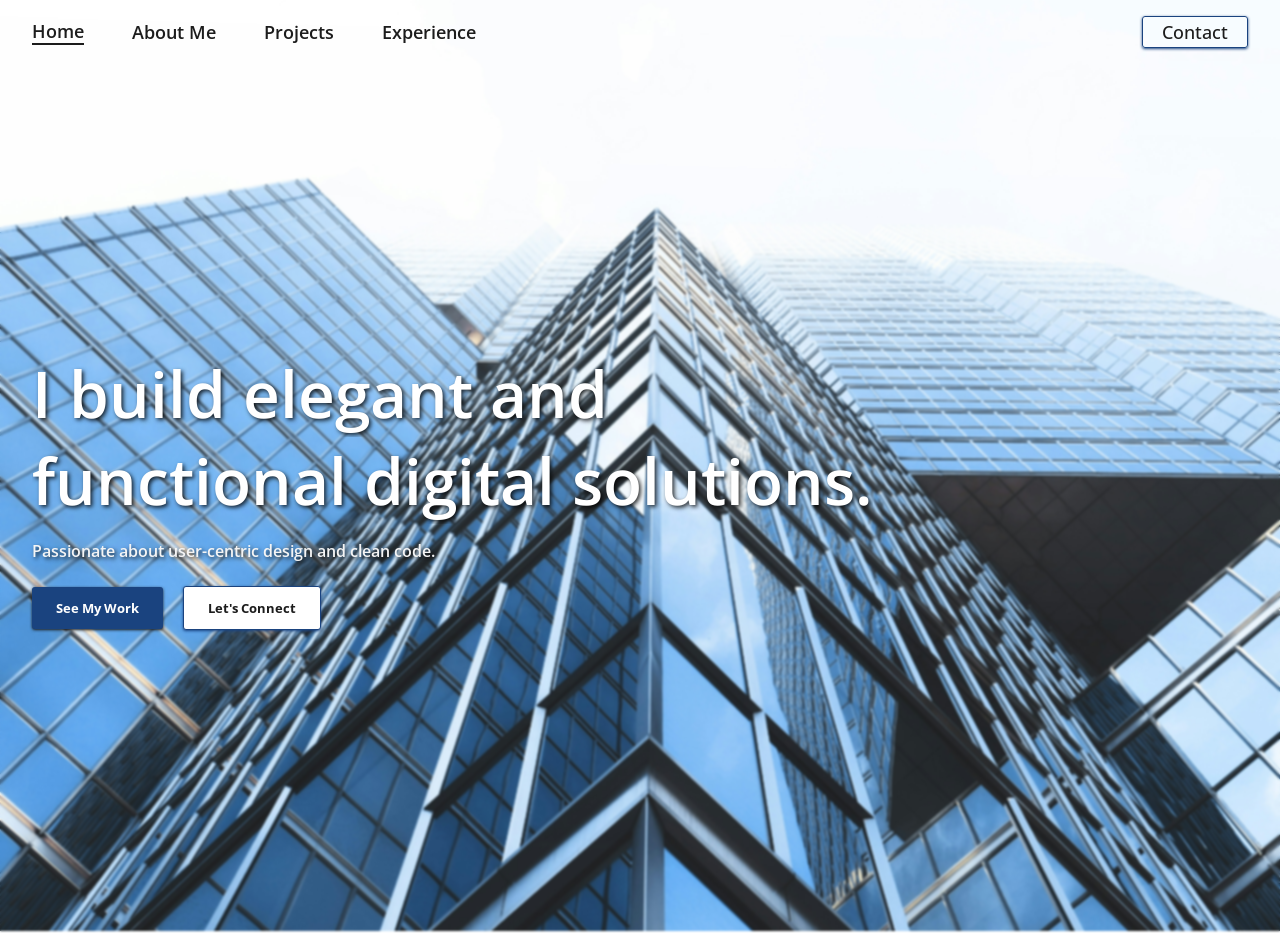
==== index.html @ a978560e "Home page is finished. Homepage is fully responsive and styled. Next is to work on about me page." ====
<!DOCTYPE html>
<html lang="en">
<head>
    <meta charset="UTF-8">
    <meta name="viewport" content="width=device-width, initial-scale=1.0">
    <title>Jayce Develops</title>
    <link href="/style.css" rel="stylesheet">
    <script src="script.js"></script>

    <link rel="preconnect" href="https://fonts.googleapis.com">
    <link rel="preconnect" href="https://fonts.gstatic.com" crossorigin>
    <link href="https://fonts.googleapis.com/css2?family=Bungee&family=Datatype:wght@100..900&family=JetBrains+Mono:ital,wght@0,100..800;1,100..800&family=Noto+Serif:ital,wght@0,100..900;1,100..900&family=Open+Sans:ital,wght@0,300..800;1,300..800&family=Roboto+Slab:wght@100..900&display=swap" rel="stylesheet">
    <link rel="preconnect" href="https://fonts.googleapis.com">
    <link rel="preconnect" href="https://fonts.gstatic.com" crossorigin>
    <link href="https://fonts.googleapis.com/css2?family=Bungee&family=Datatype:wght@100..900&family=JetBrains+Mono:ital,wght@0,100..800;1,100..800&family=Noto+Serif:ital,wght@0,100..900;1,100..900&family=Open+Sans:ital,wght@0,300..800;1,300..800&family=Playwrite+IE:wght@100..400&family=Roboto+Slab:wght@100..900&display=swap" rel="stylesheet">
</head>
<body>
    <nav>
        <button id="hamburger" aria-label="Open menu">
            <span></span>
            <span></span>
            <span></span>
        </button>
        <div id="nav-links">
            <div id="currentPage">
                <h3 class="page open-sans-font" id="home">Home</h3>
                <hr>
            </div>
            <h3 class="page open-sans-font">About Me</h3>
            <h3 class="page open-sans-font">Projects</h3>
            <h3 class="page open-sans-font">Experience</h3>
            <button class="page open-sans-font" id="contact">Contact</button>
        </div>
    </nav>
        <main>
            <h1 class="open-sans-font">I build elegant and</h1>
            <h1 class="open-sans-font secondLine">functional digital solutions.</h1>
            <h4 class="open-sans-font">Passionate about user-centric design and clean code.</h4>
            <div id="directButtons">
                <button class="filled open-sans-font">See My Work</button>
                <button class="unfilled open-sans-font" id="connect">Let's Connect</button>
            </div>
        </main>
    <script>
        document.addEventListener('DOMContentLoaded', () => {
            const hamburger = document.getElementById('hamburger');
            const navLinks = document.getElementById('nav-links');

            hamburger.addEventListener('click', () => {
                navLinks.classList.toggle('open');
            });

            document.addEventListener('click', (e) => {
                if (!hamburger.contains(e.target) && !navLinks.contains(e.target)) {
                    navLinks.classList.remove('open');
                }
            });
        });
    </script>
</body>
</html>
---- style.css ----
* {
    margin: 0 0;
    padding: 0 0;
}

body {
    overflow-x: hidden;
    overflow-y: hidden;
    grid-template-rows: auto auto;
    background: url('./assets/images/background.jpg');
    background-size: cover;
    background-position: center;
    background-repeat: no-repeat;
    background-attachment: fixed;
    margin: 0;
    backdrop-filter: blur(1px);
}

/* Navigation Bar */
nav {
    
    min-height: auto;
    background-color: transparent;
    display: flex;
    align-items: center;
}

#hamburger {
    display: none;
    flex-direction: column;
    justify-content: space-between;
    width: 24px;
    height: 18px;
    background: transparent;
    border: none;
    cursor: pointer;
    padding: 0;
    margin: 1.5rem 0 0 1.5rem;
    flex-shrink: 0;
}

#hamburger span {
    display: block;
    width: 100%;
    height: 2px;
    background-color: #1C1C1C;
    border-radius: 2px;
    transition: all 0.3s ease;
}

#nav-links {
    width: 100%;
    display: flex;
    align-items: center;
}

.page {
    display: flex;
    font-size: clamp(0.75rem, 5vw, 1.10rem);
    background-color: transparent;
    border: none;
    color: #1C1C1C;
    margin: 1rem 1rem 0 2rem;
}

.page:hover {
    cursor: pointer;
}

#currentPage {
    height: fit-content;
    display: flex;
    flex-direction: column;
    margin: 1rem 1rem 0 2rem;
    justify-content: center;
    align-items: center;
}

#currentPage h3 {
    margin: 0;
}

#currentPage hr{
    margin: 0;
    width: 100%;
    height: 0.1rem;
    background-color: #1C1C1C;
    border: none;
}

#contact {
    border: solid 1.5px #1A437F;
    border-radius: 3px;
    height: fit-content;
    padding: 0.2rem 1.2rem;
    margin: 1rem 2rem 0 auto;
    color: #1C1C1C;
    font-weight: 500;
    box-shadow: 0px 1px 3px #1A437F;
}

#contact:hover {
    background-color: #1A437F;
    color: #FFFFFF;
    border: solid 1.5px #1A437F;
    box-shadow: 0px 1px 3px #1A437F;
    
}

#contact:active{
    box-shadow: none;
}

@media screen and (max-width: 980px){
    #contact {
        visibility: hidden;
    }
}

@media screen and (max-width: 768px) {
    nav {
        align-items: center;
        flex-direction: row;
        flex-wrap: nowrap;
    }

    #hamburger {
        display: flex;
        margin-top: 2rem;
        margin: 1rem 1rem;
    }

    #nav-links {
        display: none;
        flex-direction: row;
        align-items: center;
        flex-wrap: nowrap;
        overflow: hidden;
    }

    #nav-links.open {
        display: flex;
    }

    #nav-links .page,
    #nav-links #currentPage {
        margin: 0 1rem 0 0.5rem;
        font-size: clamp(0.5rem, 3vw, 0.85rem);
        white-space: nowrap;
        padding: 0 0;
    }

}

/***********************************************/

main {
    height: 100vh;
    width: 100%;
    margin: 0;
    padding: 0 0 0 2rem;
    box-sizing: border-box;
    display: grid;
    grid-template-rows: auto max-content max-content max-content max-content auto;
}

main h1 {
    width: fit-content;
    font-size: clamp(2rem, 5vw, 4rem);
    color:#FFFFFF;
    text-shadow: 2px 2px 4px rgba(0,0,0,0.8);
    margin: 0;
    overflow: auto;
    grid-row: 2;
}

.secondLine {
    margin-bottom: 1rem;
    grid-row: 3;
}

main h4 {
    font-weight: 900;
    font-size: 1rem;
    color: #F5F5F5;
    text-shadow: 2px 2px 4px rgba(0,0,0,0.8);
    max-width: 600px;
    margin-bottom: 1.5rem;
    grid-row: 4;
}

#directButtons {
    width: fit-content;
    grid-row: 5;
}

#directButtons button {
    padding: 0.75rem 1.5rem;
    margin: 0 1rem 1rem 0;
    border: solid 1.5px;
    border-radius: 3px;
    cursor: pointer;
    color: #FFFFFF;
}

#directButtons .filled {
    border: none;
    background-color: #1A437F;
    font-weight: bold;
    box-shadow: 0px 1px 3px #1C1C1C;
}

#directButtons .unfilled {
    border: solid 1.5px #1A437F;
    background-color: #FFFFFF;
    font-weight: bold;
    box-shadow: 0px 1px 3px #1A437F;
    color: #1C1C1C;
}

#directButtons .filled:active {
    box-shadow: none;
}

#directButtons .unfilled:active {
    box-shadow: none;
}

/* Fonts */
.open-sans-font {
  font-family: "Open Sans", sans-serif;
  font-optical-sizing: auto;
  font-weight: 600;
  font-style: normal;
  font-variation-settings:
    "wdth" 100;
}

.playwrite-ie-font {
  font-family: "Playwrite IE", cursive;
  font-optical-sizing: auto;
  font-weight: 600;
  font-style: normal;
}
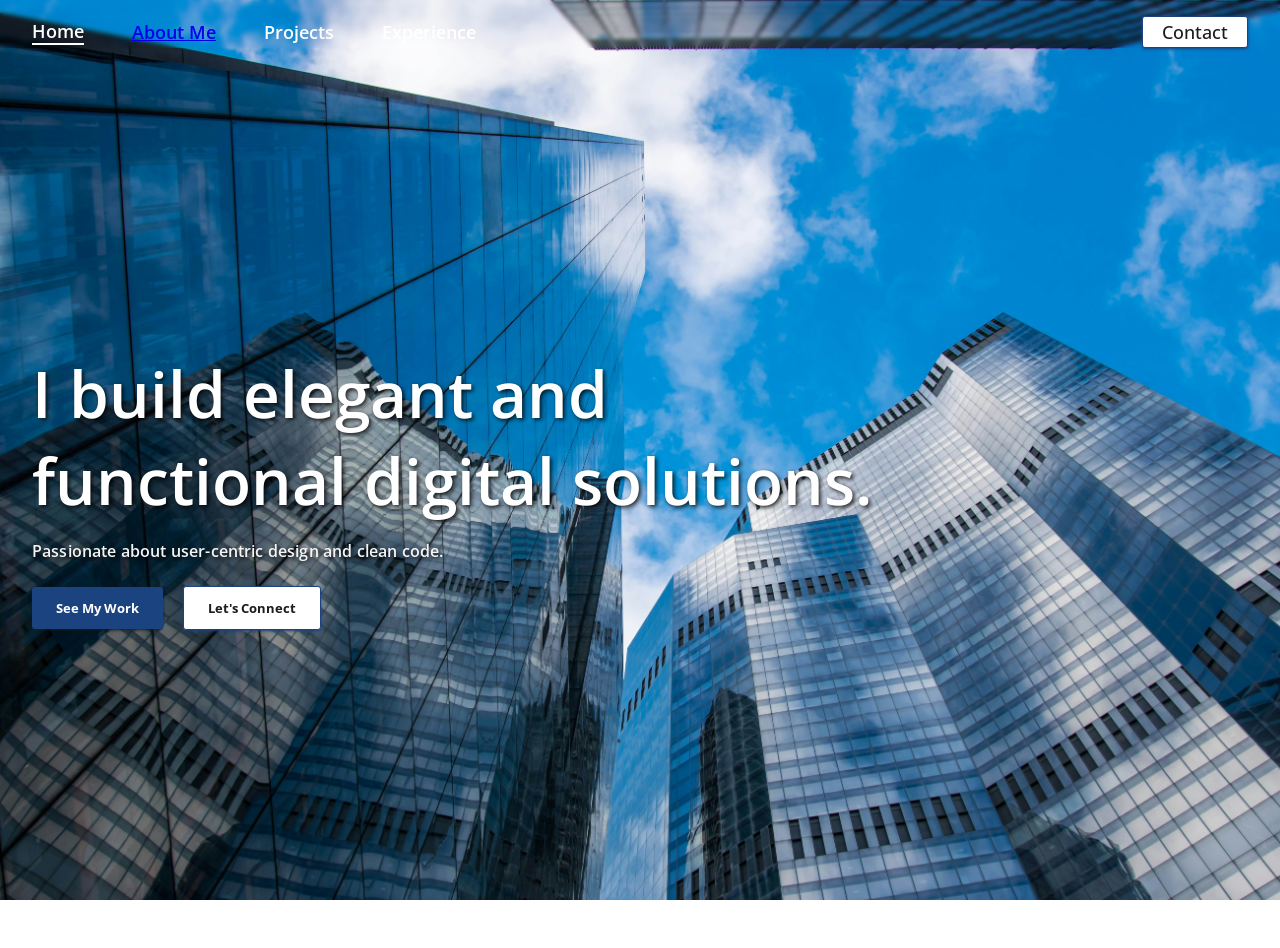
==== commit 6d52996d: "Added a link to the about me page on homepage. Finished navigation bar on about me page. Just need t" ====
--- a/index.html
+++ b/index.html
@@ -5,7 +5,6 @@
     <meta name="viewport" content="width=device-width, initial-scale=1.0">
     <title>Jayce Develops</title>
     <link href="/style.css" rel="stylesheet">
-    <script src="script.js"></script>
 
     <link rel="preconnect" href="https://fonts.googleapis.com">
     <link rel="preconnect" href="https://fonts.gstatic.com" crossorigin>
@@ -26,7 +25,7 @@
                 <h3 class="page open-sans-font" id="home">Home</h3>
                 <hr>
             </div>
-            <h3 class="page open-sans-font">About Me</h3>
+            <h3 class="page open-sans-font"><a href="./assets/aboutme/aboutpage.html">About Me</a></h3>
             <h3 class="page open-sans-font">Projects</h3>
             <h3 class="page open-sans-font">Experience</h3>
             <button class="page open-sans-font" id="contact">Contact</button>
@@ -41,21 +40,6 @@
                 <button class="unfilled open-sans-font" id="connect">Let's Connect</button>
             </div>
         </main>
-    <script>
-        document.addEventListener('DOMContentLoaded', () => {
-            const hamburger = document.getElementById('hamburger');
-            const navLinks = document.getElementById('nav-links');
-
-            hamburger.addEventListener('click', () => {
-                navLinks.classList.toggle('open');
-            });
-
-            document.addEventListener('click', (e) => {
-                if (!hamburger.contains(e.target) && !navLinks.contains(e.target)) {
-                    navLinks.classList.remove('open');
-                }
-            });
-        });
-    </script>
+    <script src="script.js"></script>
 </body>
 </html>
--- a/style.css
+++ b/style.css
@@ -13,7 +13,6 @@
     background-repeat: no-repeat;
     background-attachment: fixed;
     margin: 0;
-    backdrop-filter: blur(1px);
 }
 
 /* Navigation Bar */
@@ -23,6 +22,7 @@
     background-color: transparent;
     display: flex;
     align-items: center;
+    backdrop-filter: blur(2.25px);
 }
 
 #hamburger {
@@ -59,7 +59,7 @@
     font-size: clamp(0.75rem, 5vw, 1.10rem);
     background-color: transparent;
     border: none;
-    color: #1C1C1C;
+    color: #FFFFFF;
     margin: 1rem 1rem 0 2rem;
 }
 
@@ -84,12 +84,13 @@
     margin: 0;
     width: 100%;
     height: 0.1rem;
-    background-color: #1C1C1C;
+    background-color: #FFFFFF;
     border: none;
 }
 
 #contact {
     border: solid 1.5px #1A437F;
+    background-color: #FFFFFF;
     border-radius: 3px;
     height: fit-content;
     padding: 0.2rem 1.2rem;
@@ -115,6 +116,14 @@
     #contact {
         visibility: hidden;
     }
+
+    .page {
+        color: #1C1C1C;
+    }
+
+    #currentPage hr {
+        background-color: #1C1C1C;
+    }
 }
 
 @media screen and (max-width: 768px) {
@@ -144,10 +153,9 @@
 
     #nav-links .page,
     #nav-links #currentPage {
-        margin: 0 1rem 0 0.5rem;
+        margin: 0 0.5rem 0 0.5rem;
         font-size: clamp(0.5rem, 3vw, 0.85rem);
         white-space: nowrap;
-        padding: 0 0;
     }
 
 }
@@ -167,6 +175,7 @@
 main h1 {
     width: fit-content;
     font-size: clamp(2rem, 5vw, 4rem);
+    font-weight: 900;
     color:#FFFFFF;
     text-shadow: 2px 2px 4px rgba(0,0,0,0.8);
     margin: 0;
@@ -181,7 +190,8 @@
 
 main h4 {
     font-weight: 900;
-    font-size: 1rem;
+    font-size: clamp(0.5rem, 5vw, 1rem);
+    letter-spacing: 0.01rem;
     color: #F5F5F5;
     text-shadow: 2px 2px 4px rgba(0,0,0,0.8);
     max-width: 600px;
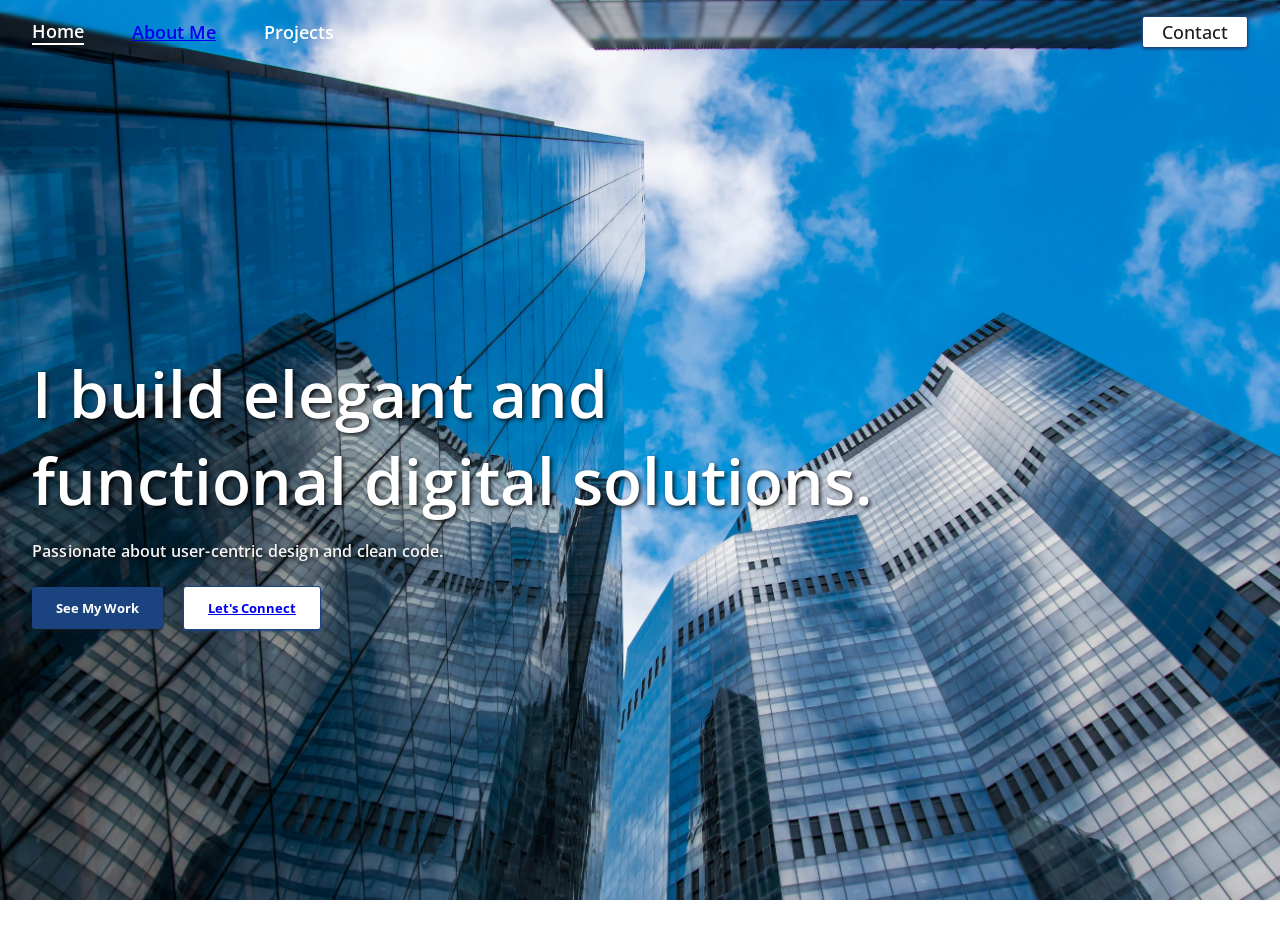
==== commit cde82f74: "Got rid of experience tab." ====
--- a/index.html
+++ b/index.html
@@ -27,7 +27,6 @@
             </div>
             <h3 class="page open-sans-font"><a href="./assets/aboutme/aboutpage.html">About Me</a></h3>
             <h3 class="page open-sans-font">Projects</h3>
-            <h3 class="page open-sans-font">Experience</h3>
             <button class="page open-sans-font" id="contact">Contact</button>
         </div>
     </nav>
@@ -37,7 +36,7 @@
             <h4 class="open-sans-font">Passionate about user-centric design and clean code.</h4>
             <div id="directButtons">
                 <button class="filled open-sans-font">See My Work</button>
-                <button class="unfilled open-sans-font" id="connect">Let's Connect</button>
+                <button class="unfilled open-sans-font" id="connect"><a href="https://www.linkedin.com/in/jayceiezzi/">Let's Connect</a></button>
             </div>
         </main>
     <script src="script.js"></script>
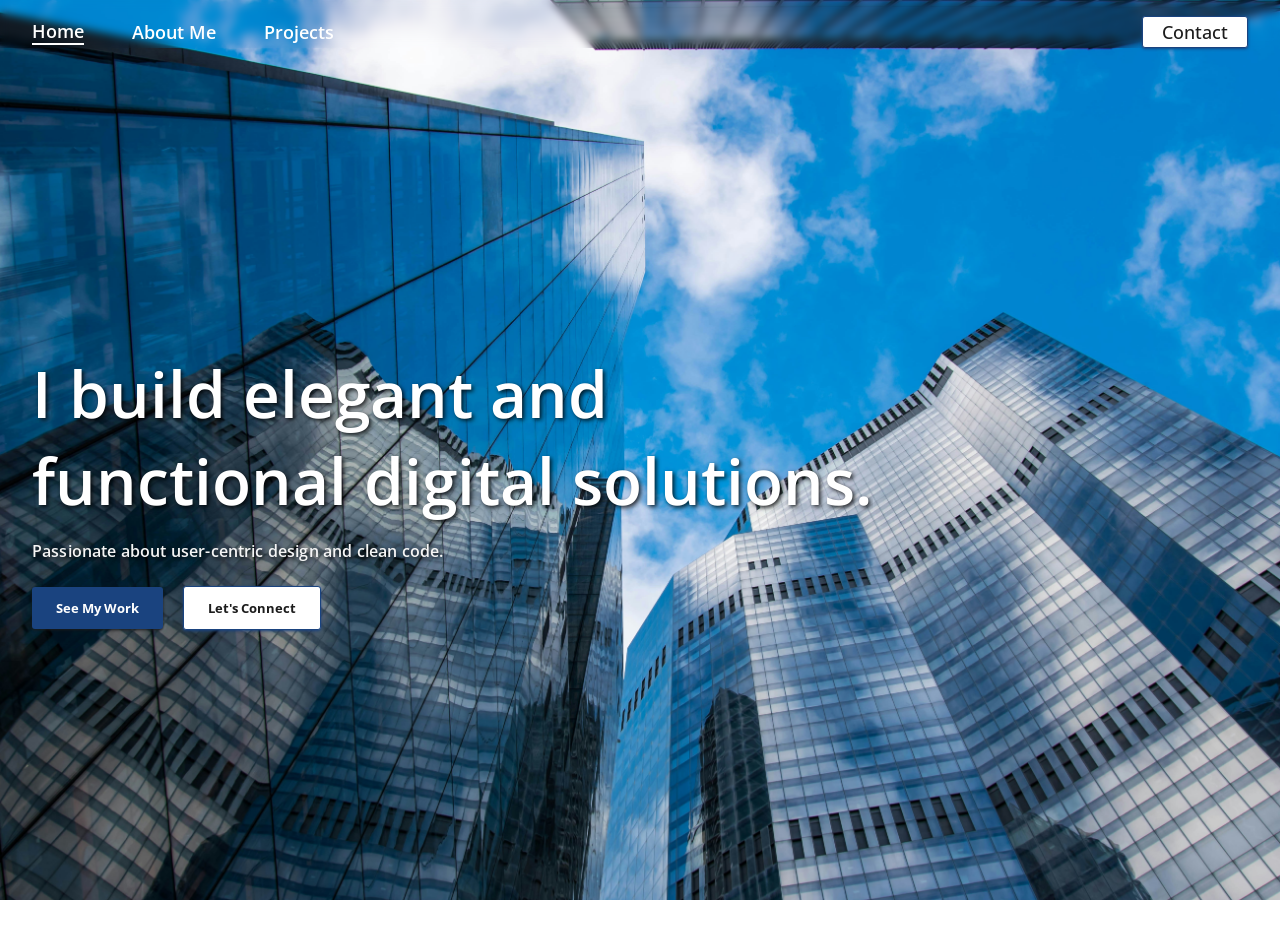
==== commit 8db05187: "updated layout of about me page. Still in progress." ====
--- a/index.html
+++ b/index.html
@@ -27,7 +27,7 @@
             </div>
             <h3 class="page open-sans-font"><a href="./assets/aboutme/aboutpage.html">About Me</a></h3>
             <h3 class="page open-sans-font">Projects</h3>
-            <button class="page open-sans-font" id="contact">Contact</button>
+            <button class="page open-sans-font" id="contact" onclick="location.href='mailto:JayceDevelops@protonmail.com'">Contact</button>
         </div>
     </nav>
         <main>
@@ -36,9 +36,10 @@
             <h4 class="open-sans-font">Passionate about user-centric design and clean code.</h4>
             <div id="directButtons">
                 <button class="filled open-sans-font">See My Work</button>
-                <button class="unfilled open-sans-font" id="connect"><a href="https://www.linkedin.com/in/jayceiezzi/">Let's Connect</a></button>
+                <button class="unfilled open-sans-font" id="connect"><a href="https://www.linkedin.com/in/jayceiezzi/" target="_blank">Let's Connect</a></button>
             </div>
         </main>
     <script src="script.js"></script>
 </body>
-</html>+</html>
+
--- a/style.css
+++ b/style.css
@@ -22,7 +22,7 @@
     background-color: transparent;
     display: flex;
     align-items: center;
-    backdrop-filter: blur(2.25px);
+    backdrop-filter: blur(4px);
 }
 
 #hamburger {
@@ -61,6 +61,15 @@
     border: none;
     color: #FFFFFF;
     margin: 1rem 1rem 0 2rem;
+}
+
+a {
+    color: inherit !important;
+    text-decoration: none !important;
+}
+
+a:visited {
+    color: inherit !important;
 }
 
 .page:hover {
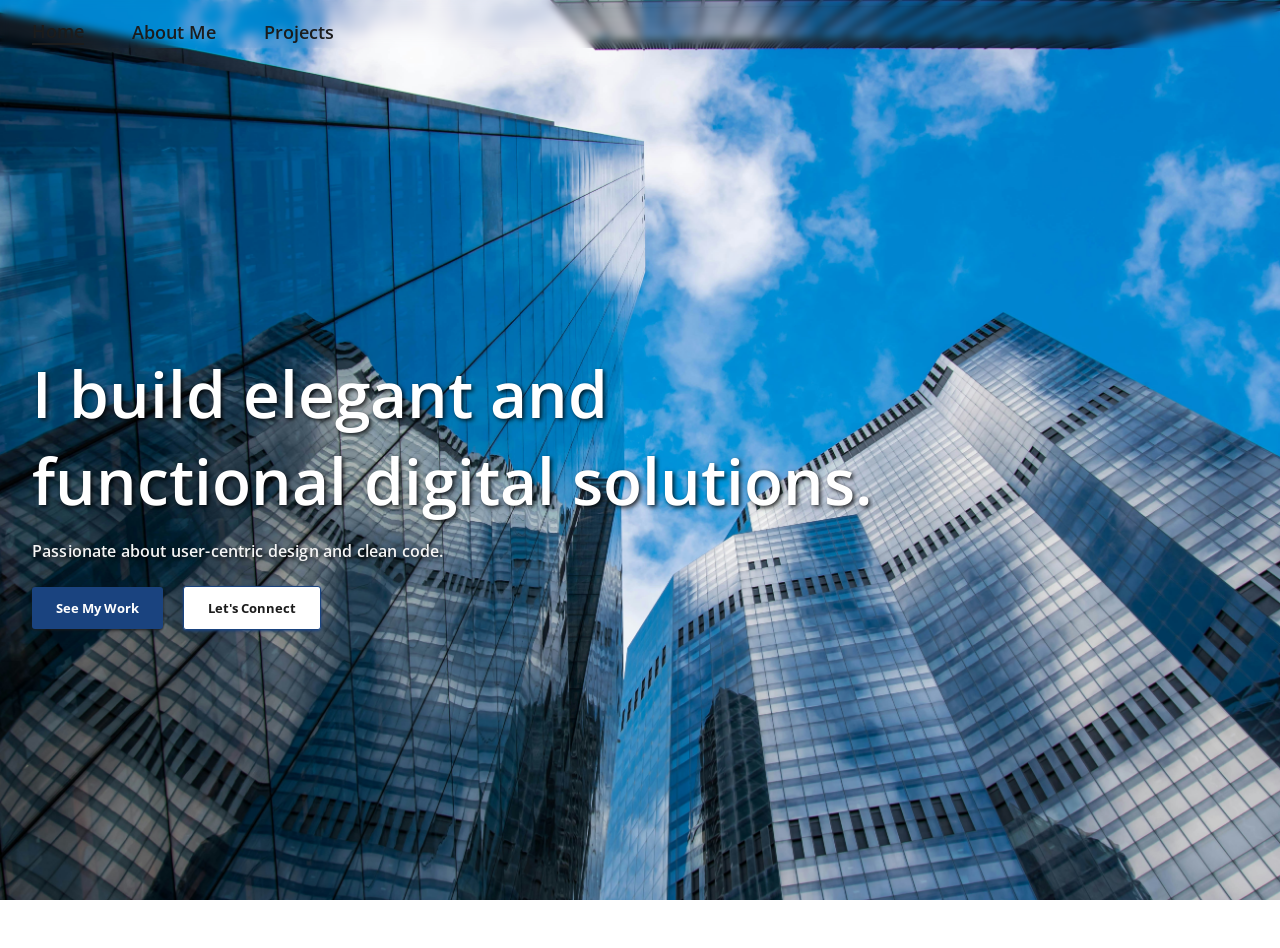
==== commit bc25b09d: "Finished projects page. Site is complete" ====
--- a/index.html
+++ b/index.html
@@ -26,7 +26,7 @@
                 <hr>
             </div>
             <h3 class="page open-sans-font"><a href="./assets/aboutme/aboutpage.html">About Me</a></h3>
-            <h3 class="page open-sans-font">Projects</h3>
+            <h3 class="page open-sans-font"><a href="./assets/projects/projectpage.html">Projects</a></h3>
             <button class="page open-sans-font" id="contact" onclick="location.href='mailto:JayceDevelops@protonmail.com'">Contact</button>
         </div>
     </nav>
@@ -35,7 +35,7 @@
             <h1 class="open-sans-font secondLine">functional digital solutions.</h1>
             <h4 class="open-sans-font">Passionate about user-centric design and clean code.</h4>
             <div id="directButtons">
-                <button class="filled open-sans-font">See My Work</button>
+                <button class="filled open-sans-font"><a href="./assets/projects/projectpage.html">See My Work</a></button>
                 <button class="unfilled open-sans-font" id="connect"><a href="https://www.linkedin.com/in/jayceiezzi/" target="_blank">Let's Connect</a></button>
             </div>
         </main>
--- a/style.css
+++ b/style.css
@@ -121,7 +121,7 @@
     box-shadow: none;
 }
 
-@media screen and (max-width: 980px){
+@media screen and (max-width: 1300px){
     #contact {
         visibility: hidden;
     }
